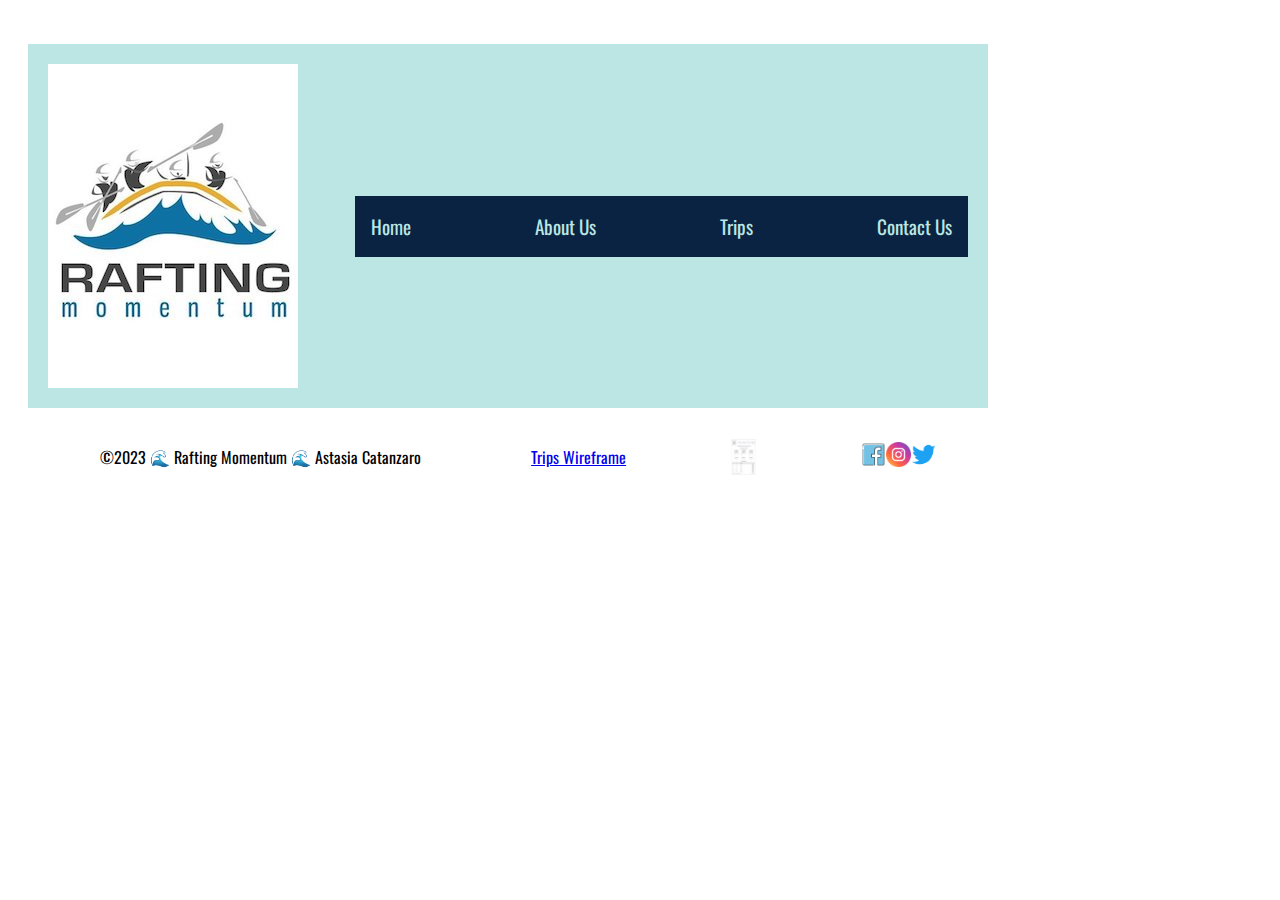
==== wwr/index.html @ 092d8b58 "trips" ====
<!doctype html>
<html lang="en-US">
    <head>
        <meta charset="UTF-8">
        <meta name="viewport" content="width=device-width,initial-scale=1.0">
        <title>Astasia Catanzaro | WDD 130 | Home-Rafting Momentum</title>
        <meta name="description" content="Astasia Catanzaro | Web Fundamentals | Home: Rafting Momentum">
        <meta name="author" content="Astasia Catanzaro">
        <link rel="stylesheet" href="styles/rafting.css">
    </head> 
    <body>
    <header>
        <img src="images/rafting-momentum.jpg" alt="Rafting Site Logo">
        <nav>
            <a href="index.html">Home</a>
            <a href="about.html">About Us</a>
            <a href="trips.html">Trips</a>
            <a href="contact.html">Contact Us</a>
        </nav>
    </header>
    </body>
</html>










    <footer>
        <p>©2023 🌊 Rafting Momentum 🌊 Astasia Catanzaro</p>
        <a href="https://app.moqups.com/lKpA9krveER5nqHHYHcCMib3rz8bYqq9/edit/page/a883532b8" target="_blank">Trips Wireframe</a>
        <img src="images/trips-wireframe.PNG" alt="Trips Wireframe">
        <div class="sociallinks">
            <a href="https://www.facebook.com/">
                <img src="images/fb-logo.png" alt="FB Logo">            
            </a>
            <a href="https://www.instagram.com/">
                <img src="images/instagram-logo.png" alt="Instagram Logo">            
            </a>
            <a href="https://www.twitter.com/">
                <img src="images/twitter-logo.png" alt="Twitter Logo">            
            </a>
        </div>
    </footer>
---- wwr/styles/rafting.css ----
@import url('https://fonts.googleapis.com/css2?family=Edu+TAS+Beginner:wght@500&family=Oswald:wght@300&family=Playpen+Sans:wght@300&display=swap');

:root{
    --primary-color: #0A2342;
    --secondary-color: #79A9D1;
    --accent1-color: #FAF3DD;
    --accent2-color: #BBE6E4;
    
    --heading-font: 'Edu Tas Beginner', serif;
    --paragraph-font: 'Oswald', sans-serif;
    --nav-background-color: #0A2342;
    --nav-link-color: #7A6263;
    --nav-hover-link-color:#BBE6E4;
    --nav-hover-background-color: #BBE6E4;
}

body{
    font-family: var(--paragraph-font);
    max-width: 960px;
    padding: 20px;
    text-align: center;
}

img{
    height: auto;
}

h2, h3, h4, h5, h6{
    font-family: var(--heading-font);
    color: var(--primary-color);
}

header{
    margin: 1rem auto;
    display: grid;
    grid-template-columns: 1fr 2fr; 
    align-items: center;
    padding: 20px;
    background-color: var(--accent2-color);
}

p{
    padding: 5px;
}

nav {
    background-color: var(--nav-background-color);
    font-size: 1.2rem;
    display: flex;
    justify-content: space-between;
}

nav a {
    display: block;
    color: var(--nav-link-color);
    text-decoration: none;
    padding: 1rem;
}

nav a:link, nav a:visited{
    color:var(--nav-hover-link-color);
}

nav a:hover{
    color:var(--nav-hover-color);
    background-color: var(--nav-hover-background-color);
}

.sociallinks {
    font-size: 1.2rem;
    display: flex;
    justify-content: space-between;
}


.hero {
    position: relative;
    display: block;
    width: 100%;
    height: auto;
}

.hero img {
    width: 960px;
    height: auto;
}

.hero h1 {
    position: absolute;
    top: 10px;
    left: 400px;
    font-family: var(--heading-font);
    color: var(--accent1-color);
}

.hero article {
    position: absolute;
    top: 350px;
    left: 500px;
    background-color: rgba(5, 110, 110, 0.8);
    color: var(--accent1-color) 
}

.hero article h2 {
    position: absolute;
    top: -15px;
    left: 50px;
    color: var(--accent1-color);
}

.hero article img {
    width: 150px;
    height: auto;
    float: right;
}

.history-grid {
    display: grid;
    grid-template-columns: repeat(3, 1fr);
    align-items: center;
    justify-items: center;
}

.history-title {
    grid-column: 1/4;
}

#history-image {
    width: auto;
    height: 50px;
}

.adventure-grid {
    display: grid;
    grid-template-columns: repeat(5, 150px);
    gap: 2rem;
    justify-content: center;
    align-items: center;
    justify-items: center;
}

.adventure-grid h2 {
    grid-column: 1/6;
}

.adventure-grid img {
    max-width: 150px;
    max-height: 150px;
}

figure {
    border: thin teal solid;
    display: flex;
    flex-flow: column;
    padding: 1px;
    max-width: 220px;
    margin: auto;
}

figcaption {
    background-color: teal;
    color: white;
    font: var(--paragraph-font);
    padding: 3px;
    text-align: center;
}

.image-1{
    grid-column: 1/2;
}
.image-2{
    grid-column: 2/3;
}
.image-3{
    grid-column: 3/4;
}
.image-4{
    grid-column: 4/5;
}
.image-5{
    grid-column: 5/6;
}

footer{
    display:flex;
    justify-content: space-around;
    align-items: center;
}

footer img {
    width: 25px;
    height: auto;
}

.employee-flex {
    display: flex;
    margin-bottom: 1rem;
}

.employee-pic img {
    width: 220px;
    height: 220px;
    object-fit: cover;
}

.location-flex {
    display: flex;
    justify-content: space-between;
    align-self: center;
    
}

.address-container h3, p {
    text-align: left;
    padding-left: 20px   
}

.address-container h2 {
    text-align: center;
}

form {
    width: 650px;
    margin: 0 auto;
    padding: 20px;
    border: thin solid var(--primary-color);
    background-color: rgb(240, 233, 233);
    display: grid;
    grid-template-columns: 1fr;
    margin-top: 3rem;
}

input, label, select, textarea, button {
    font-family: var(--paragraph-font);
}

label {
    text-align: left;
}

input, select, textarea {
    padding: .5rem;
    font-size: larger;
    border-radius: 7px;
}

input[type="checkbox"], input[type="radio"] {
    width: 20px;
    height: 20px;
    vertical-align: bottom;
}

.checkbox-item, .radio-item {
    display: flex;
    flex-direction: row-reverse;
    justify-content: flex-end;
    padding: .6rem;
}

.purpose-section {
    margin: 10px 0;
}

button {
    background-color: var(--primary-color);
    color: white;
    border-radius: .7rem;
    margin: 1rem;
    padding: .75rem;
    font-size: 1.2rem;
}

button:hover {
    background-color: lightsteelblue;
    color: black;
}

table, td {
    border: thin solid var(--primary-color);
}

th, td {
    padding: 0.4rem;
}

thead {
    background-color: var(--primary-color);
    color: var(--accent2-color);
    font-size: 2em;
}

.picture-flex {
    display: flex;
    padding: 1rem;
    margin-bottom: 5rem;
}

.figure-pic img {
    width: 220px;
    height: 150px;
    /* object-fit: cover; */
}

.picture-flex figcaption {
    background-color: teal;
    color: white;
    font: var(--paragraph-font);
    padding: 3px;
    text-align: center;
    height: 400px;   
}

.table caption h2 {
    font-size: 4rem;
}
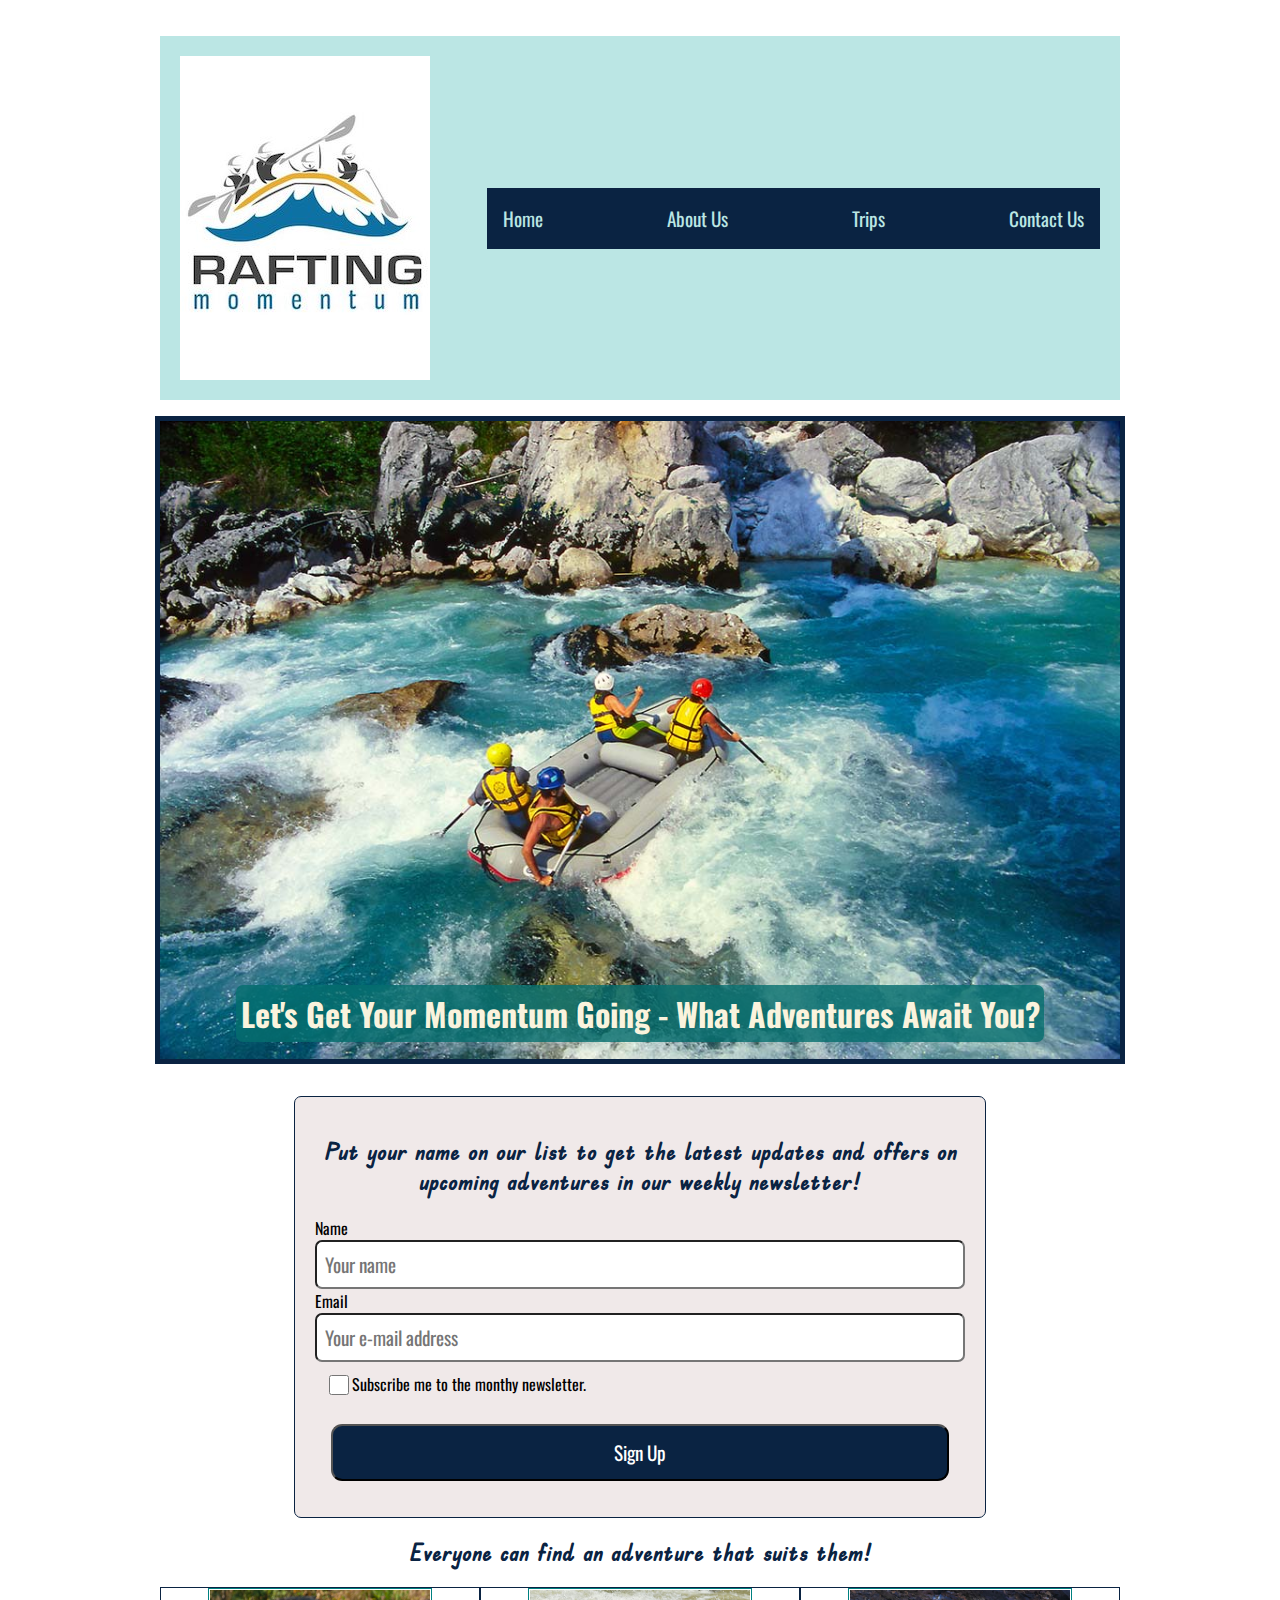
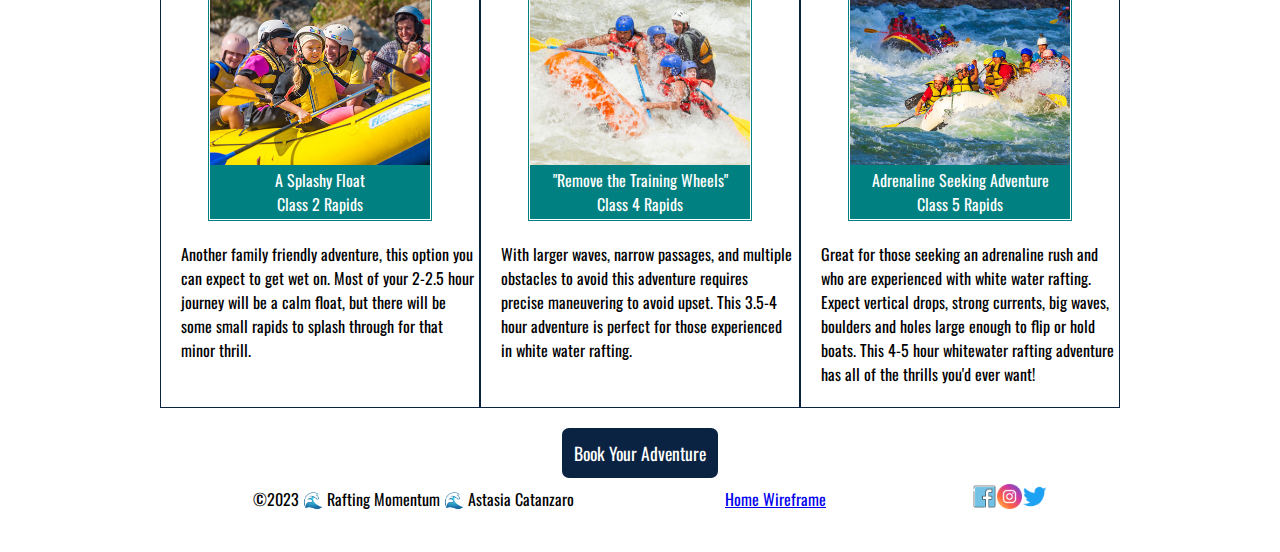
==== commit 13dd966e: "updates" ====
--- a/wwr/index.html
+++ b/wwr/index.html
@@ -18,22 +18,55 @@
             <a href="contact.html">Contact Us</a>
         </nav>
     </header>
-    </body>
-</html>
+    <main>
+        <div class="home-hero">
+            <img class="hero-background" src="images/big-rapids.jpg" alt="Class 3 Rapids" width="960">
+            <h1>Let's Get Your Momentum Going - What Adventures Await You?</h1>
+        </div>
+        <form id="newsletter-form">
+            <h2>Put your name on our list to get the latest updates and offers on upcoming adventures in our weekly newsletter!</h2>
 
+            <label for="user-name">Name</label>
+            <input type="text" id="user-name" name="user-name" placeholder="Your name">
 
+            <label for="user-email">Email</label>
+            <input type="text" id="user-email" name="user-email" placeholder="Your e-mail address">
 
-
-
-
-
-
-
-
+            <div class="checkbox-item">
+                <label for="subscribe">Subscribe me to the monthy newsletter.</label>
+                <input type="checkbox" id="subscribe" name="subscribe">
+            </div>
+            <button type="submit">Sign Up</button>
+        </form>
+        <h2>Everyone can find an adventure that suits them!</h2>
+        <div class="picture-grid">
+            <div class="picture-grid-item">
+                <figure class="figure-pic">
+                    <img src="images/class-2.jpg" alt="Family Trip">
+                    <figcaption>A Splashy Float<br>Class 2 Rapids</figcaption>
+                </figure>
+                <p>Another family friendly adventure, this option you can expect to get wet on. Most of your 2-2.5 hour journey will be a calm float, but there will be some small rapids to splash through for that minor thrill.</p>
+            </div>
+            <div class="picture-grid-item">
+                <figure class="figure-pic">
+                    <img src="images/class-4.jpg" alt="Grade 3 Trip">
+                    <figcaption>"Remove the Training Wheels"<br>Class 4 Rapids</figcaption>
+                </figure>
+                <p>With larger waves, narrow passages, and multiple obstacles to avoid this adventure requires precise maneuvering to avoid upset. This 3.5-4 hour adventure is perfect for those experienced in white water rafting.</p>
+            </div>
+            <div class="picture-grid-item">
+                <figure class="figure-pic">
+                    <img src="images/white-water-rapids.jpg" alt="Grade 5 Trip">
+                    <figcaption>Adrenaline Seeking Adventure<br>Class 5 Rapids</figcaption>
+                </figure>
+                <p>Great for those seeking an adrenaline rush and who are experienced with white water rafting.  Expect vertical drops, strong currents, big waves, boulders and holes large enough to flip or hold boats. This 4-5 hour whitewater rafting adventure has all of the thrills you'd ever want!</p>
+            </div>
+        </div>
+        <a href="trips.html" class="btn-link">Book Your Adventure</a>      
+    </main>
     <footer>
         <p>©2023 🌊 Rafting Momentum 🌊 Astasia Catanzaro</p>
-        <a href="https://app.moqups.com/lKpA9krveER5nqHHYHcCMib3rz8bYqq9/edit/page/a883532b8" target="_blank">Trips Wireframe</a>
-        <img src="images/trips-wireframe.PNG" alt="Trips Wireframe">
+        <a href="images/home-wireframe.png" target="_blank">Home Wireframe</a>
         <div class="sociallinks">
             <a href="https://www.facebook.com/">
                 <img src="images/fb-logo.png" alt="FB Logo">            
@@ -45,4 +78,6 @@
                 <img src="images/twitter-logo.png" alt="Twitter Logo">            
             </a>
         </div>
-    </footer>+    </footer>
+    </body>
+</html>    --- a/wwr/styles/rafting.css
+++ b/wwr/styles/rafting.css
@@ -19,6 +19,7 @@
     max-width: 960px;
     padding: 20px;
     text-align: center;
+    margin: auto;
 }
 
 img{
@@ -98,7 +99,9 @@
     top: 350px;
     left: 500px;
     background-color: rgba(5, 110, 110, 0.8);
-    color: var(--accent1-color) 
+    color: var(--accent1-color); 
+    border-radius: 7px;
+    padding: .3rem;
 }
 
 .hero article h2 {
@@ -298,7 +301,6 @@
 .figure-pic img {
     width: 220px;
     height: 150px;
-    /* object-fit: cover; */
 }
 
 .picture-flex figcaption {
@@ -314,6 +316,68 @@
     font-size: 4rem;
 }
 
-
-
-
+.btn-link {
+    background-color: var(--primary-color);
+    color: white;
+    border-radius: 7px;
+    margin: 1rem;
+    padding: 0.75rem;
+    font-size: 1.1rem;
+    text-decoration: none;
+}
+
+.btn-link:hover {
+    background-color: #6f99bc;
+    color: var(--primary-color);
+}
+
+#newsletter-form {
+    margin-top:2rem;
+    border-radius: 7px;
+}
+
+.picture-grid {
+    display:grid;
+    grid-template-columns: repeat(3,1fr);
+    margin-bottom: 2rem;
+}
+.picture-grid-item {
+    border: thin solid var(--primary-color);
+}    
+
+.figure-pic img {
+    width: 220px;
+    height: 175px;
+    object-fit: cover;
+}
+
+.home-hero{
+    margin: 10px auto;
+    display:grid;
+    grid-template-columns: 1fr;
+    justify-items: center;
+    justify-content: center;
+    align-items: flex-end;
+}
+
+.hero-background {
+    border: 5px solid var(--primary-color);
+    grid-column: 1/2;
+    grid-row: 1/2;
+}
+.home-hero h1{
+    grid-column: 1/2;
+    grid-row: 1/2;
+    color: var(--accent1-color);
+}
+
+.home-hero h1 {
+    top: 350px;
+    left: 500px;
+    background-color: rgba(5, 110, 110, 0.8);
+    color: var(--accent1-color); 
+    border-radius: 7px;
+    padding: .3rem;
+}
+
+
